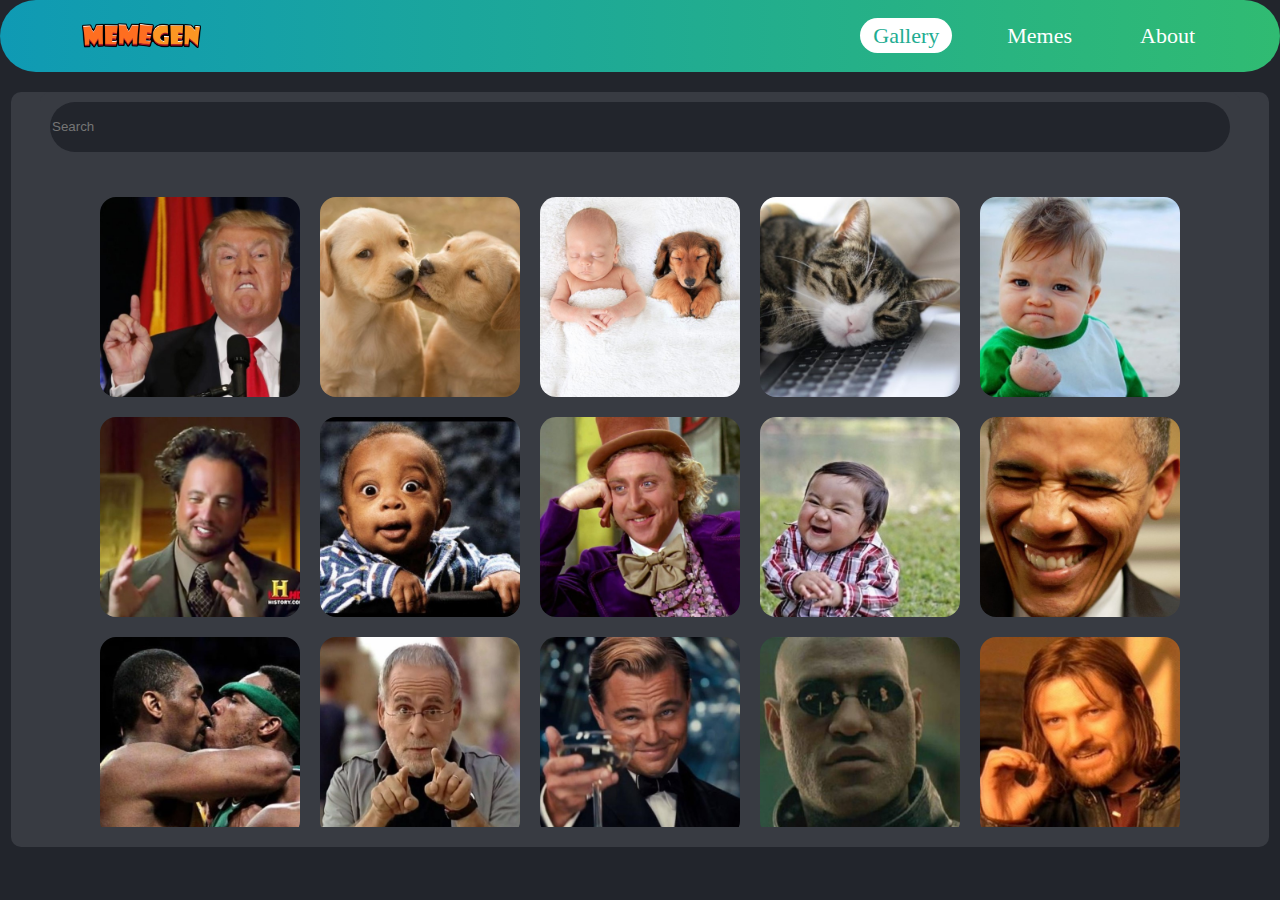
==== index.html @ eb505308 "adding updates" ====
<!DOCTYPE html>
<html lang="en">

<head>
    <meta charset="UTF-8">
    <meta http-equiv="X-UA-Compatible" content="IE=edge">
    <meta name="viewport" content="width=device-width, initial-scale=1.0">
    <title>Meme generator</title>
    <link rel="stylesheet" href="css/style.css">
</head>

<body onload="onInit()">
    <div class="main-screen" onclick="toggleMenu()"></div>
    <div class="main-header-container">
    <header class="main-header">
        <div class="header-container flex space-between align-center">
            <div class="logo"><img src="logo/LOGO.png"></div>
            <ul class="main-nav header-list clean-list">
                <li class="gallery"><a class="first" href="#">Gallery</a></li>
                <li class="memes"><a class="second" href="#">Memes</a></li>
                <li class="about"><a class="second" href="#">About</a></li>
            </ul>
            <button class="btn-menu" onclick="toggleMenu()"><img src="icons/hamburger.png" alt=""></button>
        </div>
    </header>
</div>

    <main class="main-container">
        <div class="main-gallery">
            <header class=gallery-header>
                <div class="search-container">
                    <form>
                        <input type="text" placeholder="Search">
                    </form>
                </div>
                <div class="search-words-container"></div>
            </header>
            <section class="gallery-container">
                <div class="img-container"></div>
            </section>
        </div>
    </main>

    <main class="meme-page">
        <section class="meme-editor-container">
            <div class="canvas-container">
                <canvas class="canvas" width="500" height="500"></canvas>
            </div>
            <div class="ctrl-container">
                <input class= "meme-input" type="text" placeholder="Enter text" oninput="onDrawText(this)">
                <div class="ctrl-btns flex align-center justify-content">
                    <button class="switch icon" onclick=onSwitchLines()><img  src="icons/up-and-down-opposite-double-arrows-side-by-side.png" ></button>
                    <button class="move-up icon" onclick="onChangeHeight(-15)"> <img  src="icons/up-icon.png" ></button>
                    <button class="move-down icon" onclick="onChangeHeight(15)"><img  src="icons/down-icon.png" ></button>
                    <button class="add icon" onclick="onAddLine()"><img  src="icons/add.png" ></button>
                    <button class="delete icon" onclick="onDeleteLine()"><img  src="icons/trash.png" ></button>
                </div>
                <div class="font-btns ">
                    <!-- <div class="top"> -->
                        <button class="text-bigger icon" onclick="onChangeFontSize(2)"><img  src="icons/increase font - icon.png" ></button>
                        <button class="text-smaller icon" onclick="onChangeFontSize(-2)"><img  src="icons/decrease font - icon.png" ></button>
                        <button class="text-left icon" onclick="onChangeAlign(this)"><img  src="icons/align-to-left.png" ></button>
                        <button class="text-middle icon" onclick="onChangeAlign(this)"><img  src="icons/center-text-alignment.png" ></button>
                        <button class="text-right icon" onclick="onChangeAlign(this)"><img  src="icons/align-to-right.png" ></button>
                     <!-- </div> -->
                    <!-- <div class="bottom"> -->
                        <select class="select-btn">
                            <option value="impact">Impact</option>
                        </select>
                        <button class="text-stroke icon"><img  src="icons/text stroke.png"></button>
                        <input type="color" onchange="onChangeColor(this)">
                    <!-- </div> -->
                </div>
                <div class="share-btns flex align-center justify-content">
                    <button class="share">Share</button>
                    <button class="save">Save</button>
                    <button class="download">Download</button>
                </div>
            </div>
        </section>
    </main>
    <script src="js/services/utils.js"></script>
    <script src="js/services/meme-service.js"></script>
    <script src="js/services/main-service.js"></script>
    <script src="js/main-controller.js"></script>
</body>

</html>
---- css/style.css ----
* {
    box-sizing: border-box;
}

body {
    margin: 0 auto;
    overflow: hidden;
    background-color: #22252c;
}

.img-container img {
    width: 100%;
    height: 100%;
    object-fit: cover;
}

.main-header {
    background-image: linear-gradient( 90deg, #0f9ab4, #30bb72);
    border-radius: 3em;
    margin-bottom: 20px;
}

.logo {
    height: 25px;
    padding-left: 82px;
}

.logo img {
    height: 100%;
    object-fit: cover;
}

/* Screen */

.main-header li a{
    text-decoration: none;
}

.main-screen {
    position: fixed;
    top: 0;
    left: 0;
    width: 100%;
    height: 100%;
    background-color: rgba(0, 0, 0, .7);
    cursor: pointer;
    pointer-events: none;
    opacity: 0;
    transition: opacity .6s;
}

body.menu-open .main-screen {
    pointer-events: auto;
    opacity: 1;
    z-index: 1;
}

/* layout */


.main-header ul {
    padding-right: 30px;
}

.main-header .header-list li {
    margin-inline-end: 42px;
}

.meme-page {
    display: none;
    max-width: 1258px;
    margin: 0 auto;
}

.main-container {
    background-color: #383b42;
    max-width: 1258px;
    margin: 0 auto;
    border-radius: 10px;
}

.main-gallery {
    padding-bottom: 20px;
    max-width: 1200px;
    margin: 0 auto;
}

.gallery-container {
    background-color: #383b42;
}

.gallery-header {
    padding: 10px;
    background-color: #383b42;
    border-top-left-radius: 10px;
    border-top-right-radius: 10px;
    margin-bottom: 35px;
}

.img-container {
    display: grid;
    grid-template-columns: repeat(auto-fit, 200px);
    grid-auto-rows: 200px;
    gap: 20px;
    padding: 0 30px;
    justify-content: center;
    background-color: #383b42;
    border-bottom-left-radius: 10px;
    border-bottom-right-radius: 10px;
    overflow: scroll;
    overflow-x: hidden;
    height: 70vh;
}

.gallery-header .search-container input {
    background-color: #22252c;
    width: 100%;
    border-radius: 3em;
    height: 50px;
    border: none;
    margin: auto;
}

.img-container img {
    border-radius: 1em;
    cursor: pointer;
}

/* Scroll-bar */

/* width */

::-webkit-scrollbar {
    width: 14px;
}

/* Track */

::-webkit-scrollbar-track {
    box-shadow: inset 0 0 5px grey;
    border-radius: 10px;
    background: #22252c;
}

/* Meme page */

.meme-editor-container {
    display: flex;
    flex-wrap: wrap;
    gap: 20px;
    flex-direction: row;
    align-items: center;
    justify-content: center;
    padding: 0 80px;
    height: auto;
    overflow: auto;
    overflow-x: hidden;
    height: 80vh;
}

.ctrl-container {
    background-color: #383b42;
    padding: 15px 50px;
    border-radius: 20px;
    display: flex;
    flex-wrap: wrap;
    flex-direction: column;
    align-items: center;
    justify-content: space-evenly;
}


canvas {
    border-radius: 20px;
    border: 10px solid #383b42;
    width: 100%;
    min-width: 300px;
}

.ctrl-container .meme-input {
    width: 100%;
    height: 50px;
    border-radius: 3em;
    border: none;
    font-size: 2em;
    padding-left: 30px;
}


.ctrl-container .ctrl-btns {
    width: 100%;
}

.ctrl-container .icon {
    width: 40px;
    height: 40px;
    cursor: pointer;
}

.ctrl-container img {
    width: 100%;
}

.font-btns {
    display: grid;
    grid-template-columns: repeat(5, minmax(30px, 50px));
    grid-template-rows: 1fr 1fr ;
    gap: 15px 30px;
    text-align: center;
    background-color: #19a59f;
    border-radius:15px;
    padding: 10px;
}

.select-btn {
    grid-column: span 3;
}

/* Handle */

::-webkit-scrollbar-thumb {
    background: linear-gradient( 90deg, #0f9ab4, #30bb72);
    border-radius: 10px;
}

/* Handle on hover */

::-webkit-scrollbar-thumb:hover {
    background: #9691914f;
}

/* helpers */

.flex {
    display: flex;
}

.flex.space-between {
    justify-content: space-between;
}

.flex.align-center {
    align-items: center;
}

.flex.justify-content {
    justify-content: center;
}

.clean-list {
    list-style-type: none;
    margin: 0;
    padding: 0;
}

.btn-menu {
    display: none;
}

@media(max-width: 560px) {
    .ctrl-container {
        width: 330px;
        height: 330px
    }
    canvas {
        display: block;
        width: 350px;
        margin: auto;
    }
    .canvas-container{
        height: unset;
    } 
    .meme-editor-container {
        padding: 0;
        flex-direction: column;
        flex-wrap: unset;
        height: 90vh;
    }
    .font-btns {
        gap: 1px
    }
    .ctrl-container .icon {
        width: 35px;
        height: 35px;
    }
}
/* MOBILE Mnu ONLY */
@media (max-width: 720px) {
    .main-nav {
        position: fixed;
        right: 0;
        top: 0;
        height: 100vh;
        flex-direction: column;
        border-inline-start: 1px solid rgb(41, 39, 39);
        background-color: rgb(0 0 0 / 60%);
        width: 300px;
        transform: translateX(100%);
        transition: transform .6s;
        z-index: 2;
    }
    .btn-menu {
        display: inline-block;
        margin: 20px;
        cursor: pointer;
        background: none;
        border: none;
    }

    body.menu-open .main-nav {
        transform: translateX(0);
    }
    .main-header .main-nav>li {
        margin-inline-end: 0;
    }
    .main-header-container .main-nav a {
        display: block;
        padding: 1rem 0;
        text-align: center;
        border-bottom: 1px solid #ccc;
    }
    .main-header .main-nav a:hover {
        background-color: #f3f3f3;
    }

    .main-header ul { 
        padding-right:unset;
    }
    .main-header .main-nav li a{
        color: white;
        font-size: 2em;
    }
}



@media(max-width: 740px) {
    .ctrl-container {
        height: 400px
    }
    .canvas-container{
        height: unset;

    } 
    
    .font-btns {
        gap: 1px
    }
    
}

@media(min-width: 740px) {
    .ctrl-container {
        width: 500px;

        height: 520px;
    }
    .canvas-container{
        width: 500px;
        
    } 
    .ctrl-container .icon {
        width: 40px;
        height: 40px;
    }
    .font-btns {
        gap: 20px
    }
    ul {
        display: flex;
        align-items: center;
    }    
    .main-header li .second {
        text-decoration: none;
        line-height: 3.272;
        font-size: 1.375rem;
        padding: 5px 13px;
        color: #fff;
        transition: .5s;
    }
    
    .main-header li .first {
        color: #21ac91;
        text-decoration: none;
        line-height: 3.272;
        font-size: 1.375rem;
        padding: 5px 13px;
        background-color: #fff;
        border-radius: 3em;
    }
}
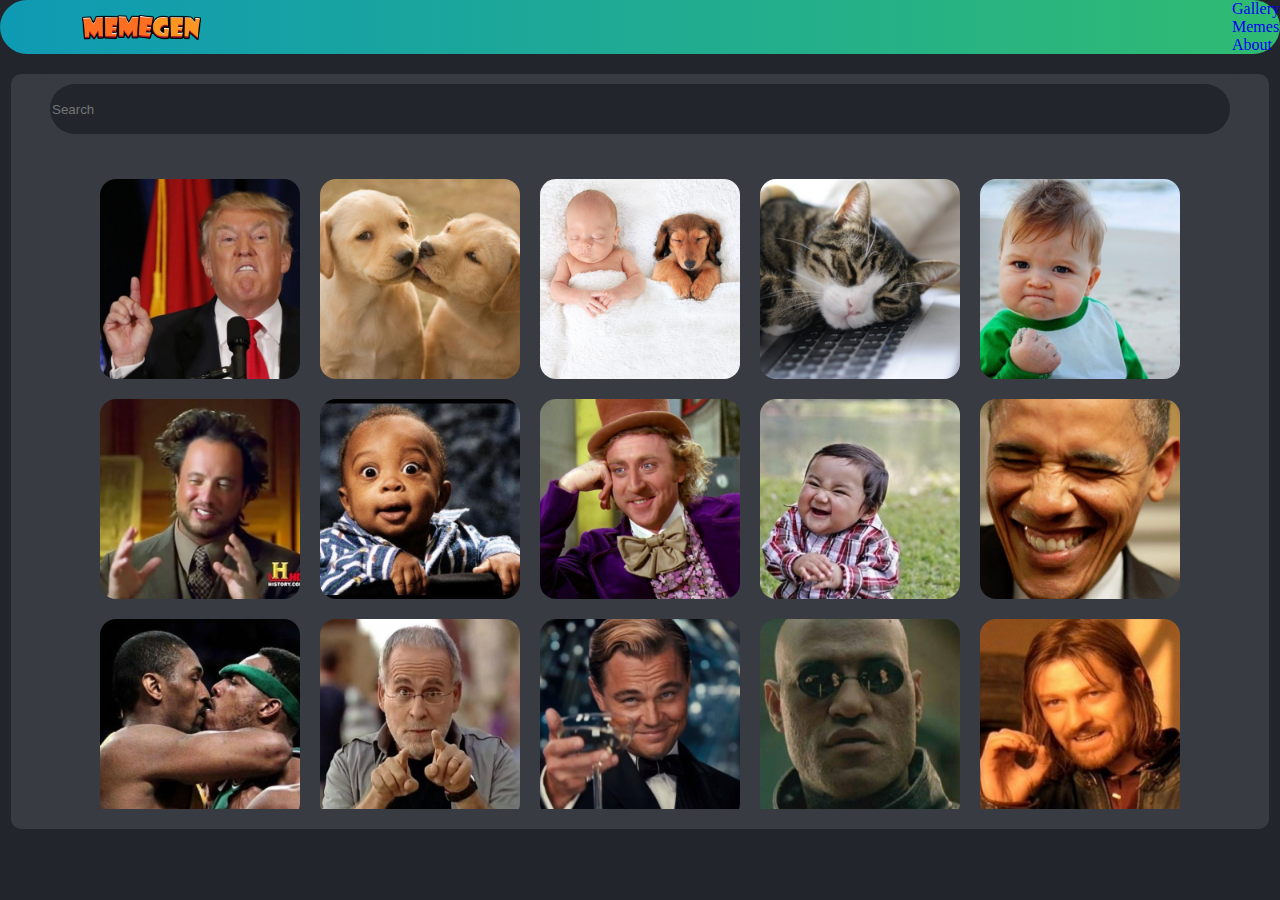
==== commit d9fef4f0: "uploading style updates and delete btn functionality" ====
--- a/index.html
+++ b/index.html
@@ -16,7 +16,7 @@
         <div class="header-container flex space-between align-center">
             <div class="logo"><img src="logo/LOGO.png"></div>
             <ul class="main-nav header-list clean-list">
-                <li class="gallery"><a class="first" href="#">Gallery</a></li>
+                <li class="gallery"><a class="first" href="#" onclick="onClickGallery()">Gallery</a></li>
                 <li class="memes"><a class="second" href="#">Memes</a></li>
                 <li class="about"><a class="second" href="#">About</a></li>
             </ul>
@@ -68,7 +68,7 @@
                             <option value="impact">Impact</option>
                         </select>
                         <button class="text-stroke icon"><img  src="icons/text stroke.png"></button>
-                        <input type="color" onchange="onChangeColor(this)">
+                        <input type="color" value="#e66465" onchange="onChangeColor(this)">
                     <!-- </div> -->
                 </div>
                 <div class="share-btns flex align-center justify-content">
--- a/css/style.css
+++ b/css/style.css
@@ -32,7 +32,7 @@
 
 /* Screen */
 
-.main-header li a{
+.main-header li a {
     text-decoration: none;
 }
 
@@ -56,15 +56,6 @@
 }
 
 /* layout */
-
-
-.main-header ul {
-    padding-right: 30px;
-}
-
-.main-header .header-list li {
-    margin-inline-end: 42px;
-}
 
 .meme-page {
     display: none;
@@ -169,7 +160,6 @@
     justify-content: space-evenly;
 }
 
-
 canvas {
     border-radius: 20px;
     border: 10px solid #383b42;
@@ -186,7 +176,6 @@
     padding-left: 30px;
 }
 
-
 .ctrl-container .ctrl-btns {
     width: 100%;
 }
@@ -204,11 +193,11 @@
 .font-btns {
     display: grid;
     grid-template-columns: repeat(5, minmax(30px, 50px));
-    grid-template-rows: 1fr 1fr ;
+    grid-template-rows: 1fr 1fr;
     gap: 15px 30px;
     text-align: center;
     background-color: #19a59f;
-    border-radius:15px;
+    border-radius: 15px;
     padding: 10px;
 }
 
@@ -267,14 +256,14 @@
         width: 350px;
         margin: auto;
     }
-    .canvas-container{
+    .canvas-container {
         height: unset;
-    } 
+    }
     .meme-editor-container {
         padding: 0;
         flex-direction: column;
         flex-wrap: unset;
-        height: 90vh;
+        height: unset;
     }
     .font-btns {
         gap: 1px
@@ -283,109 +272,102 @@
         width: 35px;
         height: 35px;
     }
-}
-/* MOBILE Mnu ONLY */
-@media (max-width: 720px) {
-    .main-nav {
-        position: fixed;
-        right: 0;
-        top: 0;
-        height: 100vh;
-        flex-direction: column;
-        border-inline-start: 1px solid rgb(41, 39, 39);
-        background-color: rgb(0 0 0 / 60%);
-        width: 300px;
-        transform: translateX(100%);
-        transition: transform .6s;
-        z-index: 2;
-    }
-    .btn-menu {
-        display: inline-block;
-        margin: 20px;
-        cursor: pointer;
-        background: none;
-        border: none;
-    }
-
-    body.menu-open .main-nav {
-        transform: translateX(0);
-    }
-    .main-header .main-nav>li {
-        margin-inline-end: 0;
-    }
-    .main-header-container .main-nav a {
-        display: block;
-        padding: 1rem 0;
-        text-align: center;
-        border-bottom: 1px solid #ccc;
-    }
-    .main-header .main-nav a:hover {
-        background-color: #f3f3f3;
-    }
-
-    .main-header ul { 
-        padding-right:unset;
-    }
-    .main-header .main-nav li a{
-        color: white;
-        font-size: 2em;
-    }
-}
-
-
-
-@media(max-width: 740px) {
-    .ctrl-container {
-        height: 400px
-    }
-    .canvas-container{
-        height: unset;
-
-    } 
-    
-    .font-btns {
-        gap: 1px
-    }
-    
-}
-
-@media(min-width: 740px) {
-    .ctrl-container {
-        width: 500px;
-
-        height: 520px;
-    }
-    .canvas-container{
-        width: 500px;
-        
-    } 
-    .ctrl-container .icon {
-        width: 40px;
-        height: 40px;
-    }
-    .font-btns {
-        gap: 20px
-    }
-    ul {
-        display: flex;
-        align-items: center;
-    }    
-    .main-header li .second {
-        text-decoration: none;
-        line-height: 3.272;
-        font-size: 1.375rem;
-        padding: 5px 13px;
-        color: #fff;
-        transition: .5s;
-    }
-    
-    .main-header li .first {
-        color: #21ac91;
-        text-decoration: none;
-        line-height: 3.272;
-        font-size: 1.375rem;
-        padding: 5px 13px;
-        background-color: #fff;
-        border-radius: 3em;
-    }
-}+    body {
+        overflow: auto;
+    }
+    body::-webkit-scrollbar {
+        display: none;
+    }
+    /* MOBILE Mnu ONLY */
+    @media (max-width: 720px) {
+        .main-nav {
+            position: fixed;
+            right: 0;
+            top: 0;
+            height: 100vh;
+            flex-direction: column;
+            border-inline-start: 1px solid rgb(41, 39, 39);
+            background-color: rgb(0 0 0 / 60%);
+            width: 300px;
+            transform: translateX(100%);
+            transition: transform .6s;
+            z-index: 2;
+        }
+        .btn-menu {
+            display: inline-block;
+            margin: 20px;
+            cursor: pointer;
+            background: none;
+            border: none;
+        }
+        body.menu-open .main-nav {
+            transform: translateX(0);
+        }
+        .main-header .main-nav>li {
+            margin-inline-end: 0;
+        }
+        .main-header-container .main-nav a {
+            display: block;
+            padding: 1rem 0;
+            text-align: center;
+            border-bottom: 1px solid #ccc;
+        }
+        .main-header .main-nav a:hover {
+            background-color: #f3f3f3;
+        }
+        .main-header ul {
+            padding-right: unset;
+        }
+        .main-header .main-nav li a {
+            color: white;
+            font-size: 2em;
+        }
+    }
+    @media(max-width: 740px) {
+        .ctrl-container {
+            height: 400px
+        }
+        .canvas-container {
+            height: unset;
+        }
+        .font-btns {
+            gap: 1px
+        }
+    }
+    @media(min-width: 740px) {
+        .ctrl-container {
+            width: 500px;
+            height: 520px;
+        }
+        .canvas-container {
+            width: 500px;
+        }
+        .ctrl-container .icon {
+            width: 40px;
+            height: 40px;
+        }
+        .font-btns {
+            gap: 20px
+        }
+        ul {
+            display: flex;
+            align-items: center;
+        }
+        .main-header li .second {
+            text-decoration: none;
+            line-height: 3.272;
+            font-size: 1.375rem;
+            padding: 5px 13px;
+            color: #fff;
+            transition: .5s;
+        }
+        .main-header li .first {
+            color: #21ac91;
+            text-decoration: none;
+            line-height: 3.272;
+            font-size: 1.375rem;
+            padding: 5px 13px;
+            background-color: #fff;
+            border-radius: 3em;
+        }
+    }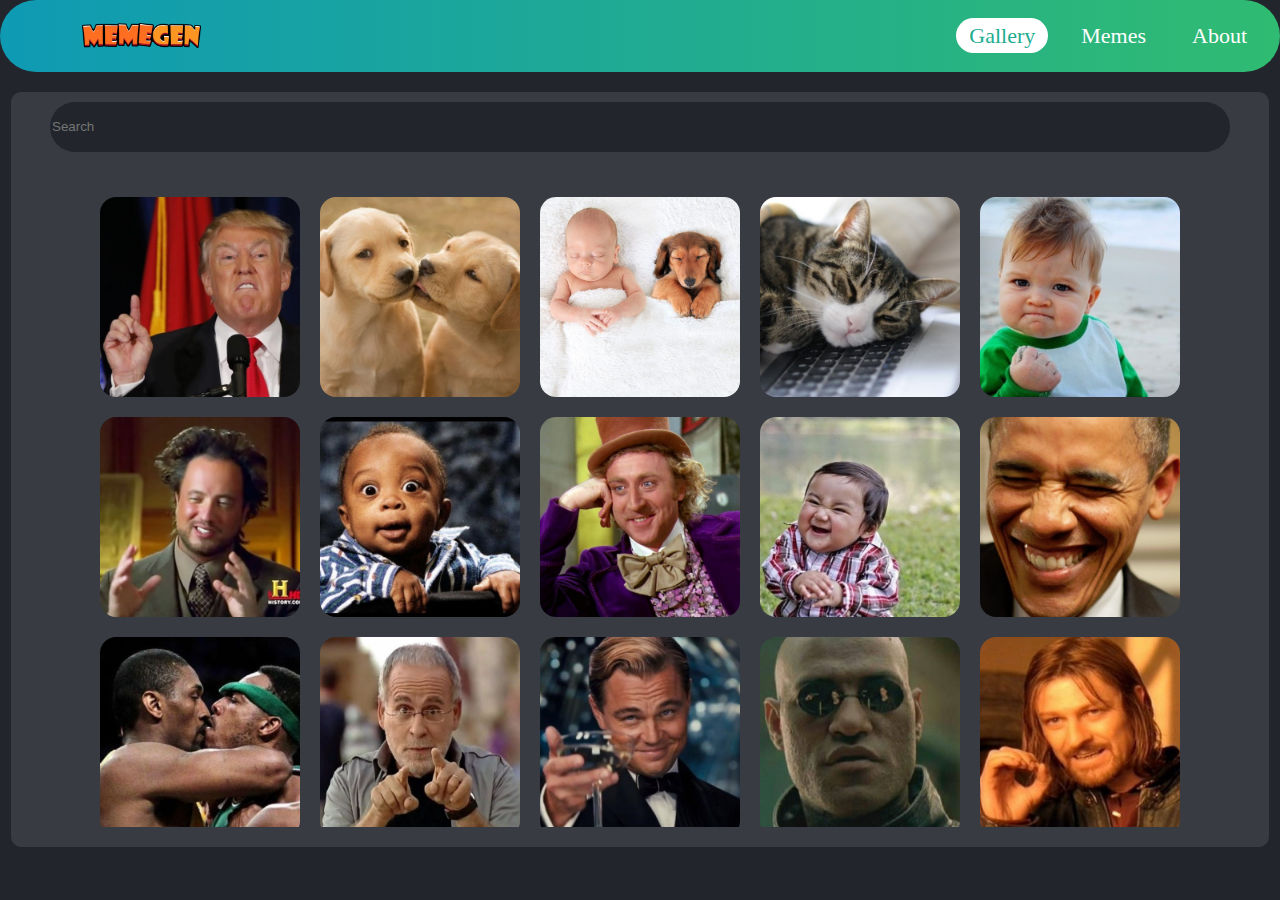
==== commit eb8ce27f: "added a meme saving option" ====
--- a/index.html
+++ b/index.html
@@ -12,20 +12,25 @@
 <body onload="onInit()">
     <div class="main-screen" onclick="toggleMenu()"></div>
     <div class="main-header-container">
-    <header class="main-header">
-        <div class="header-container flex space-between align-center">
-            <div class="logo"><img src="logo/LOGO.png"></div>
-            <ul class="main-nav header-list clean-list">
-                <li class="gallery"><a class="first" href="#" onclick="onClickGallery()">Gallery</a></li>
-                <li class="memes"><a class="second" href="#">Memes</a></li>
-                <li class="about"><a class="second" href="#">About</a></li>
-            </ul>
-            <button class="btn-menu" onclick="toggleMenu()"><img src="icons/hamburger.png" alt=""></button>
-        </div>
-    </header>
-</div>
+        <header class="main-header">
+            <div class="header-container flex space-between align-center">
+                <div class="logo"><img src="logo/LOGO.png"></div>
+                <ul class="main-nav header-list clean-list">
+                    <li class="gallery"><a class="first" href="#" onclick="onClickGallery()">Gallery</a></li>
+                    <li class="memes"><a class="second" href="#" onclick="onToggleMemesModal()">Memes</a></li>
+                    <li class="about"><a class="second" href="#">About</a></li>
+                </ul>
+                <button class="btn-menu" onclick="toggleMenu()"><img src="icons/hamburger.png" alt=""></button>
+            </div>
+        </header>
+    </div>
 
     <main class="main-container">
+        <section class="saved-memes-container hide">
+            <div class="saved-memes flex align-center justify-content">
+                <h2>Saved memes</h2>
+            </div>
+        </section>
         <div class="main-gallery">
             <header class=gallery-header>
                 <div class="search-container">
@@ -39,47 +44,60 @@
                 <div class="img-container"></div>
             </section>
         </div>
-    </main>
 
-    <main class="meme-page">
-        <section class="meme-editor-container">
-            <div class="canvas-container">
-                <canvas class="canvas" width="500" height="500"></canvas>
-            </div>
-            <div class="ctrl-container">
-                <input class= "meme-input" type="text" placeholder="Enter text" oninput="onDrawText(this)">
-                <div class="ctrl-btns flex align-center justify-content">
-                    <button class="switch icon" onclick=onSwitchLines()><img  src="icons/up-and-down-opposite-double-arrows-side-by-side.png" ></button>
-                    <button class="move-up icon" onclick="onChangeHeight(-15)"> <img  src="icons/up-icon.png" ></button>
-                    <button class="move-down icon" onclick="onChangeHeight(15)"><img  src="icons/down-icon.png" ></button>
-                    <button class="add icon" onclick="onAddLine()"><img  src="icons/add.png" ></button>
-                    <button class="delete icon" onclick="onDeleteLine()"><img  src="icons/trash.png" ></button>
+
+        <main class="meme-page">
+            <section class="meme-editor-container">
+                <div class="canvas-container">
+                    <canvas class="canvas" width="500" height="500"></canvas>
                 </div>
-                <div class="font-btns ">
-                    <!-- <div class="top"> -->
-                        <button class="text-bigger icon" onclick="onChangeFontSize(2)"><img  src="icons/increase font - icon.png" ></button>
-                        <button class="text-smaller icon" onclick="onChangeFontSize(-2)"><img  src="icons/decrease font - icon.png" ></button>
-                        <button class="text-left icon" onclick="onChangeAlign(this)"><img  src="icons/align-to-left.png" ></button>
-                        <button class="text-middle icon" onclick="onChangeAlign(this)"><img  src="icons/center-text-alignment.png" ></button>
-                        <button class="text-right icon" onclick="onChangeAlign(this)"><img  src="icons/align-to-right.png" ></button>
-                     <!-- </div> -->
-                    <!-- <div class="bottom"> -->
+                <div class="ctrl-container">
+                    <input class="meme-input" type="text" placeholder="Enter text" oninput="onDrawText(this)">
+                    <div class="ctrl-btns flex align-center justify-content">
+                        <button class="switch icon" onclick=onSwitchLines()><img
+                                src="icons/up-and-down-opposite-double-arrows-side-by-side.png"></button>
+                        <button class="move-up icon" onclick="onChangeHeight(-15)"> <img
+                                src="icons/up-icon.png"></button>
+                        <button class="move-down icon" onclick="onChangeHeight(15)"><img
+                                src="icons/down-icon.png"></button>
+                        <button class="add icon" onclick="onAddLine()"><img src="icons/add.png"></button>
+                        <button class="delete icon" onclick="onDeleteLine()"><img src="icons/trash.png"></button>
+                    </div>
+                    <div class="font-btns ">
+                        <!-- <div class="top"> -->
+                        <button class="text-bigger icon" onclick="onChangeFontSize(2)"><img
+                                src="icons/increase font - icon.png"></button>
+                        <button class="text-smaller icon" onclick="onChangeFontSize(-2)"><img
+                                src="icons/decrease font - icon.png"></button>
+                        <button class="text-left icon" onclick="onChangeAlign(this)"><img
+                                src="icons/align-to-left.png"></button>
+                        <button class="text-middle icon" onclick="onChangeAlign(this)"><img
+                                src="icons/center-text-alignment.png"></button>
+                        <button class="text-right icon" onclick="onChangeAlign(this)"><img
+                                src="icons/align-to-right.png"></button>
+                        <!-- </div> -->
+                        <!-- <div class="bottom"> -->
                         <select class="select-btn">
                             <option value="impact">Impact</option>
                         </select>
-                        <button class="text-stroke icon"><img  src="icons/text stroke.png"></button>
+                        <button class="text-stroke icon"><img src="icons/text stroke.png"></button>
                         <input type="color" value="#e66465" onchange="onChangeColor(this)">
-                    <!-- </div> -->
+                        <!-- </div> -->
+                    </div>
+                    <div class="share-btns flex align-center justify-content">
+                        <button class="share">Share</button>
+                        <button class="save"><a href="#" onclick="onSaveMeme(this)"
+                                >Save</a></button>
+                        <button class="download"><a href="#" onclick="onDwnlCanvas(this)"
+                                download="file-name">Download</a></button>
+                    </div>
                 </div>
-                <div class="share-btns flex align-center justify-content">
-                    <button class="share">Share</button>
-                    <button class="save">Save</button>
-                    <button class="download">Download</button>
-                </div>
-            </div>
-        </section>
+            </section>
+        </main>
     </main>
+
     <script src="js/services/utils.js"></script>
+    <script src="js/services/storage-service.js"></script>
     <script src="js/services/meme-service.js"></script>
     <script src="js/services/main-service.js"></script>
     <script src="js/main-controller.js"></script>
--- a/css/style.css
+++ b/css/style.css
@@ -6,6 +6,7 @@
     margin: 0 auto;
     overflow: hidden;
     background-color: #22252c;
+    position: relative;
 }
 
 .img-container img {
@@ -64,6 +65,7 @@
 }
 
 .main-container {
+    position: relative;
     background-color: #383b42;
     max-width: 1258px;
     margin: 0 auto;
@@ -205,6 +207,35 @@
     grid-column: span 3;
 }
 
+/* memes-modal */
+
+.saved-memes-container {
+    position: absolute;
+    width: 100%;
+    top: 0px;
+    left: 50%;
+    transform: translateX(-50%);
+    background-color: #6c6f77e1;
+    padding: 20px 10px;
+    border: 3px solid white;
+    border-radius: 20px;
+    visibility: visible;
+    transition: opacity 0.5s, visibility 0.5s;
+    box-shadow: 0 10px 10px #000000ab;
+    /* pointer-events: auto; */
+    
+}
+
+.saved-memes-container.hide {
+    visibility: hidden;
+    opacity: 0;
+    /* pointer-events: none; */
+
+}
+
+.saved-memes-container h2 {
+    color:white;
+}
 /* Handle */
 
 ::-webkit-scrollbar-thumb {
@@ -278,96 +309,108 @@
     body::-webkit-scrollbar {
         display: none;
     }
-    /* MOBILE Mnu ONLY */
-    @media (max-width: 720px) {
-        .main-nav {
-            position: fixed;
-            right: 0;
-            top: 0;
-            height: 100vh;
-            flex-direction: column;
-            border-inline-start: 1px solid rgb(41, 39, 39);
-            background-color: rgb(0 0 0 / 60%);
-            width: 300px;
-            transform: translateX(100%);
-            transition: transform .6s;
-            z-index: 2;
-        }
-        .btn-menu {
-            display: inline-block;
-            margin: 20px;
-            cursor: pointer;
-            background: none;
-            border: none;
-        }
-        body.menu-open .main-nav {
-            transform: translateX(0);
-        }
-        .main-header .main-nav>li {
-            margin-inline-end: 0;
-        }
-        .main-header-container .main-nav a {
-            display: block;
-            padding: 1rem 0;
-            text-align: center;
-            border-bottom: 1px solid #ccc;
-        }
-        .main-header .main-nav a:hover {
-            background-color: #f3f3f3;
-        }
-        .main-header ul {
-            padding-right: unset;
-        }
-        .main-header .main-nav li a {
-            color: white;
-            font-size: 2em;
-        }
-    }
-    @media(max-width: 740px) {
-        .ctrl-container {
-            height: 400px
-        }
-        .canvas-container {
-            height: unset;
-        }
-        .font-btns {
-            gap: 1px
-        }
-    }
-    @media(min-width: 740px) {
-        .ctrl-container {
-            width: 500px;
-            height: 520px;
-        }
-        .canvas-container {
-            width: 500px;
-        }
-        .ctrl-container .icon {
-            width: 40px;
-            height: 40px;
-        }
-        .font-btns {
-            gap: 20px
-        }
-        ul {
-            display: flex;
-            align-items: center;
-        }
-        .main-header li .second {
-            text-decoration: none;
-            line-height: 3.272;
-            font-size: 1.375rem;
-            padding: 5px 13px;
-            color: #fff;
-            transition: .5s;
-        }
-        .main-header li .first {
-            color: #21ac91;
-            text-decoration: none;
-            line-height: 3.272;
-            font-size: 1.375rem;
-            padding: 5px 13px;
-            background-color: #fff;
-            border-radius: 3em;
-        }
-    }+}
+
+/* MOBILE Mnu ONLY */
+
+@media (max-width: 720px) {
+    .main-nav {
+        position: fixed;
+        right: 0;
+        top: 0;
+        height: 100vh;
+        flex-direction: column;
+        border-inline-start: 1px solid rgb(41, 39, 39);
+        background-color: rgb(0 0 0 / 60%);
+        width: 300px;
+        transform: translateX(100%);
+        transition: transform .6s;
+        z-index: 2;
+    }
+    .btn-menu {
+        display: inline-block;
+        margin: 20px;
+        cursor: pointer;
+        background: none;
+        border: none;
+    }
+    body.menu-open .main-nav {
+        transform: translateX(0);
+    }
+    .main-header .main-nav>li {
+        margin-inline-end: 0;
+    }
+    .main-header-container .main-nav a {
+        display: block;
+        padding: 1rem 0;
+        text-align: center;
+        border-bottom: 1px solid #ccc;
+    }
+    .main-header .main-nav a:hover {
+        background-color: #f3f3f3;
+    }
+    .main-header ul {
+        padding-right: unset;
+    }
+    .main-header .main-nav li a {
+        color: white;
+        font-size: 2em;
+    }
+}
+
+@media(max-width: 740px) {
+    .ctrl-container {
+        height: 400px
+    }
+    .canvas-container {
+        height: unset;
+    }
+    .font-btns {
+        gap: 1px
+    }
+}
+
+@media(min-width: 740px) {
+    .ctrl-container {
+        width: 500px;
+        height: 520px;
+    }
+    .canvas-container {
+        width: 500px;
+    }
+    .ctrl-container .icon {
+        width: 40px;
+        height: 40px;
+    }
+    .font-btns {
+        gap: 20px
+    }
+    ul {
+        display: flex;
+        align-items: center;
+    }
+    .main-header li .second {
+        text-decoration: none;
+        line-height: 3.272;
+        font-size: 1.375rem;
+        padding: 5px 13px;
+        color: #fff;
+        transition: .5s;
+                margin-inline-end: 20px;
+
+    }
+    .main-header li .first {
+        color: #21ac91;
+        text-decoration: none;
+        line-height: 3.272;
+        font-size: 1.375rem;
+        padding: 5px 13px;
+        background-color: #fff;
+        border-radius: 3em;
+        margin-inline-end: 20px;
+
+    }
+    /* .main-header li>*:not(:last-child){
+        margin-inline-end: 20px;
+    } */
+}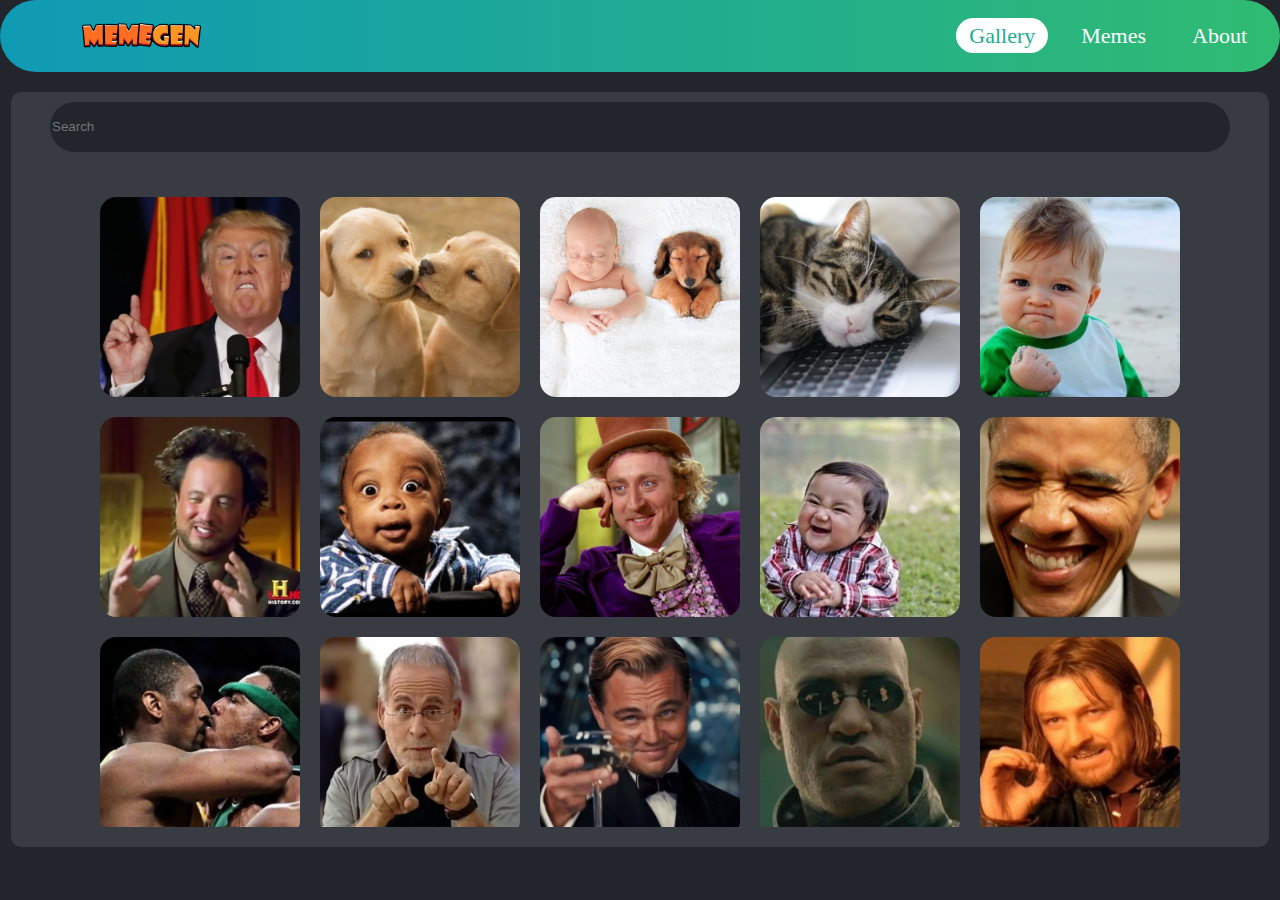
==== commit 9a7d7fd6: "touch bug fixes" ====
--- a/index.html
+++ b/index.html
@@ -44,57 +44,54 @@
                 <div class="img-container"></div>
             </section>
         </div>
+    </main>
 
+    <main class="meme-page">
+        <section class="meme-editor-container">
+            <div class="canvas-container">
+                <canvas class="canvas" width="500" height="500"></canvas>
+            </div>
+            <div class="ctrl-container">
+                <input class="meme-input" type="text" placeholder="Enter text" oninput="onDrawText(this)">
+                <div class="ctrl-btns flex align-center justify-content">
+                    <button class="switch icon" onclick=onSwitchLines()><img
+                            src="icons/up-and-down-opposite-double-arrows-side-by-side.png"></button>
+                    <button class="move-up icon" onclick="onChangeHeight(-15)"> <img src="icons/up-icon.png"></button>
+                    <button class="move-down icon" onclick="onChangeHeight(15)"><img src="icons/down-icon.png"></button>
+                    <button class="add icon" onclick="onAddLine()"><img src="icons/add.png"></button>
+                    <button class="delete icon" onclick="onDeleteLine()"><img src="icons/trash.png"></button>
+                </div>
+                <div class="font-btns ">
+                    <!-- <div class="top"> -->
+                    <button class="text-bigger icon" onclick="onChangeFontSize(2)"><img
+                            src="icons/increase font - icon.png"></button>
+                    <button class="text-smaller icon" onclick="onChangeFontSize(-2)"><img
+                            src="icons/decrease font - icon.png"></button>
+                    <button class="text-left icon" onclick="onChangeAlign(this)"><img
+                            src="icons/align-to-left.png"></button>
+                    <button class="text-middle icon" onclick="onChangeAlign(this)"><img
+                            src="icons/center-text-alignment.png"></button>
+                    <button class="text-right icon" onclick="onChangeAlign(this)"><img
+                            src="icons/align-to-right.png"></button>
+                    <!-- </div> -->
+                    <!-- <div class="bottom"> -->
+                    <select class="select-btn">
+                        <option value="impact">Impact</option>
+                    </select>
+                    <button class="text-stroke icon"><img src="icons/text stroke.png"></button>
+                    <input type="color" value="#e66465" onchange="onChangeColor(this)">
+                    <!-- </div> -->
+                </div>
+                <div class="share-btns flex align-center justify-content">
+                    <button class="share">Share</button>
+                    <button class="save"><a href="#" onclick="onSaveMeme(this)">Save</a></button>
+                    <button class="download"><a href="#" onclick="onDwnlCanvas(this)"
+                            download="file-name">Download</a></button>
+                </div>
+            </div>
+        </section>
+    </main>
 
-        <main class="meme-page">
-            <section class="meme-editor-container">
-                <div class="canvas-container">
-                    <canvas class="canvas" width="500" height="500"></canvas>
-                </div>
-                <div class="ctrl-container">
-                    <input class="meme-input" type="text" placeholder="Enter text" oninput="onDrawText(this)">
-                    <div class="ctrl-btns flex align-center justify-content">
-                        <button class="switch icon" onclick=onSwitchLines()><img
-                                src="icons/up-and-down-opposite-double-arrows-side-by-side.png"></button>
-                        <button class="move-up icon" onclick="onChangeHeight(-15)"> <img
-                                src="icons/up-icon.png"></button>
-                        <button class="move-down icon" onclick="onChangeHeight(15)"><img
-                                src="icons/down-icon.png"></button>
-                        <button class="add icon" onclick="onAddLine()"><img src="icons/add.png"></button>
-                        <button class="delete icon" onclick="onDeleteLine()"><img src="icons/trash.png"></button>
-                    </div>
-                    <div class="font-btns ">
-                        <!-- <div class="top"> -->
-                        <button class="text-bigger icon" onclick="onChangeFontSize(2)"><img
-                                src="icons/increase font - icon.png"></button>
-                        <button class="text-smaller icon" onclick="onChangeFontSize(-2)"><img
-                                src="icons/decrease font - icon.png"></button>
-                        <button class="text-left icon" onclick="onChangeAlign(this)"><img
-                                src="icons/align-to-left.png"></button>
-                        <button class="text-middle icon" onclick="onChangeAlign(this)"><img
-                                src="icons/center-text-alignment.png"></button>
-                        <button class="text-right icon" onclick="onChangeAlign(this)"><img
-                                src="icons/align-to-right.png"></button>
-                        <!-- </div> -->
-                        <!-- <div class="bottom"> -->
-                        <select class="select-btn">
-                            <option value="impact">Impact</option>
-                        </select>
-                        <button class="text-stroke icon"><img src="icons/text stroke.png"></button>
-                        <input type="color" value="#e66465" onchange="onChangeColor(this)">
-                        <!-- </div> -->
-                    </div>
-                    <div class="share-btns flex align-center justify-content">
-                        <button class="share">Share</button>
-                        <button class="save"><a href="#" onclick="onSaveMeme(this)"
-                                >Save</a></button>
-                        <button class="download"><a href="#" onclick="onDwnlCanvas(this)"
-                                download="file-name">Download</a></button>
-                    </div>
-                </div>
-            </section>
-        </main>
-    </main>
 
     <script src="js/services/utils.js"></script>
     <script src="js/services/storage-service.js"></script>
--- a/css/style.css
+++ b/css/style.css
@@ -223,12 +223,13 @@
     transition: opacity 0.5s, visibility 0.5s;
     box-shadow: 0 10px 10px #000000ab;
     /* pointer-events: auto; */
-    
 }
 
 .saved-memes-container.hide {
+    /* display: none; */
     visibility: hidden;
     opacity: 0;
+    /* z-index: -1; */
     /* pointer-events: none; */
 
 }
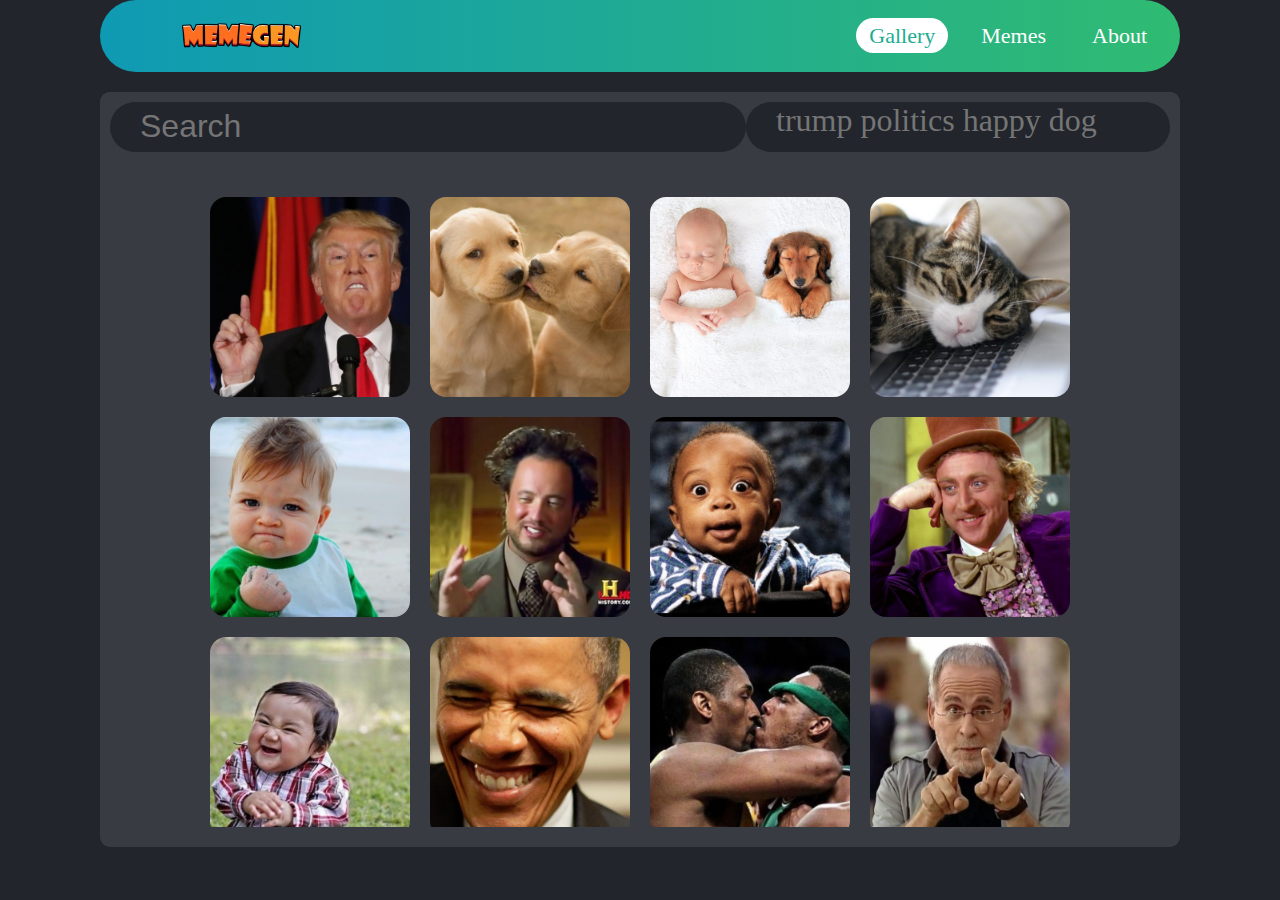
==== commit ff5858c4: "adding search by keywords feature" ====
--- a/index.html
+++ b/index.html
@@ -32,13 +32,16 @@
             </div>
         </section>
         <div class="main-gallery">
-            <header class=gallery-header>
+            <header class="gallery-header">
                 <div class="search-container">
                     <form>
-                        <input type="text" placeholder="Search">
+                        <input class="search-bar" type="text" placeholder="Search" oninput="onSearchImg(this.value)">
                     </form>
                 </div>
                 <div class="search-words-container"></div>
+                <div class="keyword-search-container">
+                    <div class="keyword-search"></div>
+                </div>
             </header>
             <section class="gallery-container">
                 <div class="img-container"></div>
@@ -82,11 +85,18 @@
                     <input type="color" value="#e66465" onchange="onChangeColor(this)">
                     <!-- </div> -->
                 </div>
-                <div class="share-btns flex align-center justify-content">
+                <div class="share-btns ">
                     <button class="share">Share</button>
                     <button class="save"><a href="#" onclick="onSaveMeme(this)">Save</a></button>
                     <button class="download"><a href="#" onclick="onDwnlCanvas(this)"
                             download="file-name">Download</a></button>
+                    <input type="file" class="file-input btn" name="image" onchange="onImgInput(event)" />
+                    <br>
+                    <form action="" method="POST" enctype="multipart/form-data" onsubmit="uploadImg(this, event)">
+                        <input name="img" id="imgData" type="hidden" />
+                        <button class="btn" type="submit">Publish</button>
+                        <div class="share-container"></div>
+                    </form>
                 </div>
             </div>
         </section>
@@ -95,6 +105,7 @@
 
     <script src="js/services/utils.js"></script>
     <script src="js/services/storage-service.js"></script>
+    <script src="js/services/download-upload-service.js"></script>
     <script src="js/services/meme-service.js"></script>
     <script src="js/services/main-service.js"></script>
     <script src="js/main-controller.js"></script>
--- a/css/style.css
+++ b/css/style.css
@@ -7,6 +7,7 @@
     overflow: hidden;
     background-color: #22252c;
     position: relative;
+    padding: 0 100px
 }
 
 .img-container img {
@@ -58,6 +59,27 @@
 
 /* layout */
 
+.keyword-search-container {
+    display: block;
+    width: 100%;
+    background-color: #22252c;
+    /* width: 60%; */
+    border-radius: 3em;
+    height: 50px;
+    border: none;
+    margin: auto;
+    font-size: 2em;
+    color: #757575;
+    padding-left: 30px;
+    overflow: hidden;
+    flex-wrap: wrap;
+    /* text-align: center; */
+    /* justify-content: center; */
+    vertu
+}
+
+.keyword-search {}
+
 .meme-page {
     display: none;
     max-width: 1258px;
@@ -83,6 +105,7 @@
 }
 
 .gallery-header {
+    display: block;
     padding: 10px;
     background-color: #383b42;
     border-top-left-radius: 10px;
@@ -105,13 +128,23 @@
     height: 70vh;
 }
 
+.gallery-header .search-container {
+    display: inline-block;
+    width: 100%;
+    margin-bottom: 10px;
+}
+
 .gallery-header .search-container input {
+    /* display: inline-block; */
     background-color: #22252c;
     width: 100%;
     border-radius: 3em;
     height: 50px;
     border: none;
     margin: auto;
+    font-size: 2em;
+    color: #757575;
+    padding-left: 30px;
 }
 
 .img-container img {
@@ -176,6 +209,7 @@
     border: none;
     font-size: 2em;
     padding-left: 30px;
+    color: #757575
 }
 
 .ctrl-container .ctrl-btns {
@@ -231,12 +265,28 @@
     opacity: 0;
     /* z-index: -1; */
     /* pointer-events: none; */
-
+}
+
+.saved-memes {
+    flex-wrap: wrap;
+    gap: 10px;
 }
 
 .saved-memes-container h2 {
-    color:white;
-}
+    color: white;
+}
+
+.saved-meme-img {
+    width: 150px;
+    height: 150px;
+    object-fit: cover;
+    border-radius: 10px;
+    border: 4px solid rgba(56, 59, 66, 0.3);
+    box-shadow: 0px 0px 12px -1px rgba(0, 0, 0, 0.75);
+    -webkit-box-shadow: 0px 0px 12px -1px rgba(0, 0, 0, 0.75);
+    -moz-box-shadow: 0px 0px 12px -1px rgba(0, 0, 0, 0.75);
+}
+
 /* Handle */
 
 ::-webkit-scrollbar-thumb {
@@ -310,7 +360,36 @@
     body::-webkit-scrollbar {
         display: none;
     }
-}
+    .img-container {
+        grid-template-columns: repeat(auto-fit, 150px);
+        grid-auto-rows: 150px;
+    }
+}
+
+.share-btns {
+    width: 100%;
+    display: flex;
+    flex-wrap:wrap;
+    justify-content: center;
+    gap: 20px
+}
+
+.share-btns button {
+    background-color: #efefef;
+    color: black;
+    border-radius: 5px;
+    border: none;
+    font-size: 20px;
+}
+
+.share-btns a {
+    text-decoration: none;
+    color: black;
+    background-color: #efefef;
+    font-size:20px;
+}
+
+
 
 /* MOBILE Mnu ONLY */
 
@@ -359,7 +438,7 @@
     }
 }
 
-@media(max-width: 740px) {
+@media(max-width: 720px) {
     .ctrl-container {
         height: 400px
     }
@@ -369,9 +448,12 @@
     .font-btns {
         gap: 1px
     }
-}
-
-@media(min-width: 740px) {
+    body {
+        padding: 0 0;
+    }
+}
+
+@media(min-width: 720px) {
     .ctrl-container {
         width: 500px;
         height: 520px;
@@ -397,8 +479,7 @@
         padding: 5px 13px;
         color: #fff;
         transition: .5s;
-                margin-inline-end: 20px;
-
+        margin-inline-end: 20px;
     }
     .main-header li .first {
         color: #21ac91;
@@ -409,9 +490,25 @@
         background-color: #fff;
         border-radius: 3em;
         margin-inline-end: 20px;
-
     }
     /* .main-header li>*:not(:last-child){
         margin-inline-end: 20px;
     } */
+}
+
+@media(min-width: 980px) {
+    .keyword-search-container {
+        display: inline-block;
+        width: 40%;
+    }
+    .gallery-header {
+        display: flex;
+    }
+    .gallery-header .search-container {
+        display: inline-block;
+        width: 60%;
+    }
+    .gallery-header .search-container {
+        margin-bottom: 0;
+    }
 }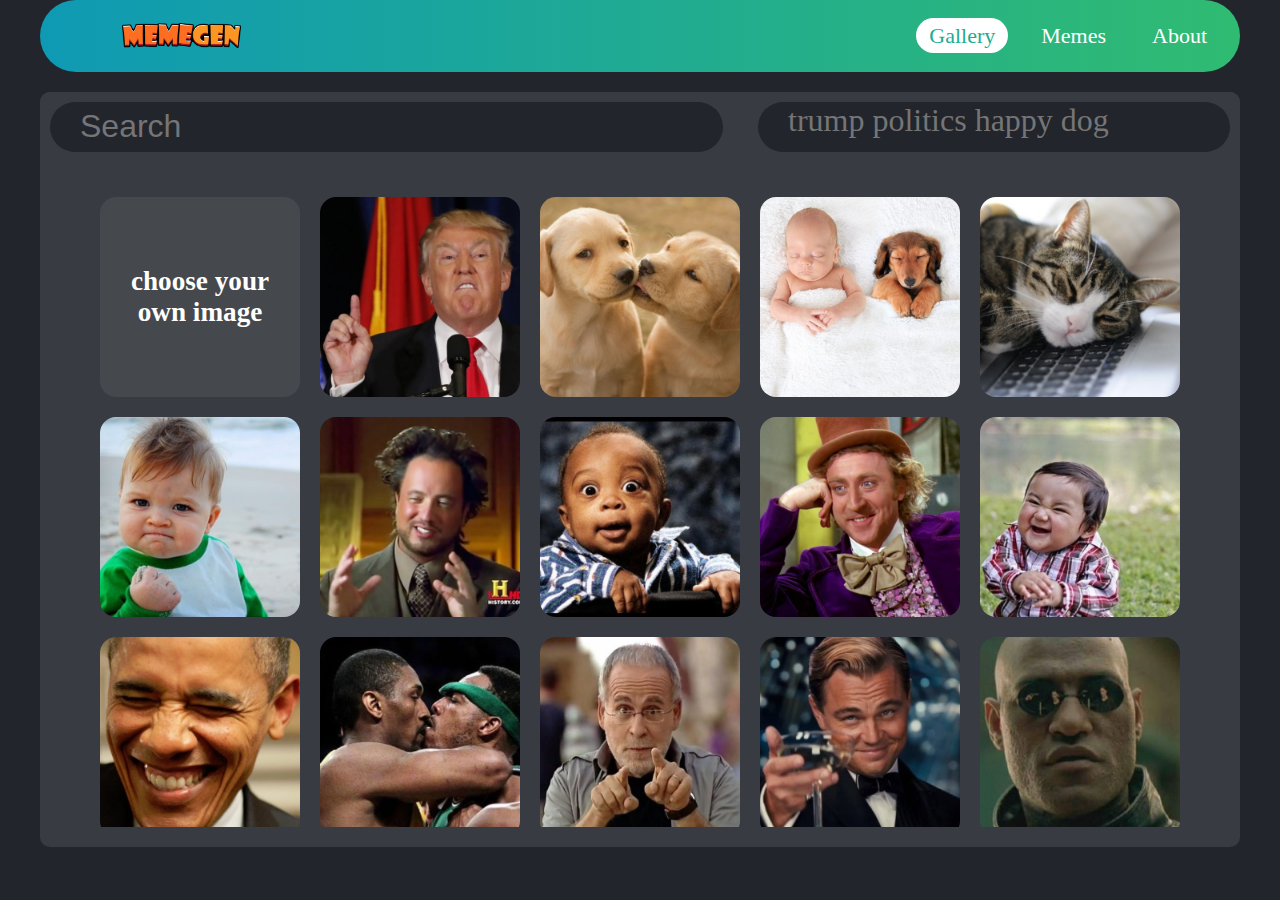
==== commit 365a68bc: "added improved design" ====
--- a/index.html
+++ b/index.html
@@ -20,7 +20,10 @@
                     <li class="memes"><a class="second" href="#" onclick="onToggleMemesModal()">Memes</a></li>
                     <li class="about"><a class="second" href="#">About</a></li>
                 </ul>
-                <button class="btn-menu" onclick="toggleMenu()"><img src="icons/hamburger.png" alt=""></button>
+                <!-- <button class="btn-menu" onclick="toggleMenu()"><img src="icons/hamburger.png" alt=""></button> -->
+                <div class="btn-menu">
+                    <div class="burger" onclick="toggleMenu()"></div>
+                </div>
             </div>
         </header>
     </div>
@@ -56,7 +59,7 @@
             </div>
             <div class="ctrl-container">
                 <input class="meme-input" type="text" placeholder="Enter text" oninput="onDrawText(this)">
-                <div class="ctrl-btns flex align-center justify-content">
+                <div class="ctrl-btns">
                     <button class="switch icon" onclick=onSwitchLines()><img
                             src="icons/up-and-down-opposite-double-arrows-side-by-side.png"></button>
                     <button class="move-up icon" onclick="onChangeHeight(-15)"> <img src="icons/up-icon.png"></button>
@@ -86,15 +89,12 @@
                     <!-- </div> -->
                 </div>
                 <div class="share-btns ">
-                    <button class="share">Share</button>
                     <button class="save"><a href="#" onclick="onSaveMeme(this)">Save</a></button>
                     <button class="download"><a href="#" onclick="onDwnlCanvas(this)"
                             download="file-name">Download</a></button>
-                    <input type="file" class="file-input btn" name="image" onchange="onImgInput(event)" />
-                    <br>
                     <form action="" method="POST" enctype="multipart/form-data" onsubmit="uploadImg(this, event)">
                         <input name="img" id="imgData" type="hidden" />
-                        <button class="btn" type="submit">Publish</button>
+                        <button class="btn" type="submit">Share</button>
                         <div class="share-container"></div>
                     </form>
                 </div>
--- a/css/style.css
+++ b/css/style.css
@@ -7,7 +7,6 @@
     overflow: hidden;
     background-color: #22252c;
     position: relative;
-    padding: 0 100px
 }
 
 .img-container img {
@@ -73,12 +72,7 @@
     padding-left: 30px;
     overflow: hidden;
     flex-wrap: wrap;
-    /* text-align: center; */
-    /* justify-content: center; */
-    vertu
-}
-
-.keyword-search {}
+}
 
 .meme-page {
     display: none;
@@ -147,9 +141,33 @@
     padding-left: 30px;
 }
 
-.img-container img {
+.img-container img, .upload-img-container {
     border-radius: 1em;
     cursor: pointer;
+}
+
+.upload-img-container {
+    background-color: #45484d;
+    text-align: center;
+    display: flex;
+    cursor: pointer;
+}
+
+.upload-img-container h2 {
+    vertical-align: center;
+    cursor: pointer;
+    width: 100%;
+    height: 100%;
+    margin: 0;
+    font-size: 1.7em;
+    padding: 10px;
+    display: inline-flex;
+    align-items: center;
+    color: white;
+}
+
+input[type="file"] {
+    display: none;
 }
 
 /* Scroll-bar */
@@ -176,8 +194,8 @@
     gap: 20px;
     flex-direction: row;
     align-items: center;
-    justify-content: center;
-    padding: 0 80px;
+    justify-content: space-evenly;
+    padding: 0 40px;
     height: auto;
     overflow: auto;
     overflow-x: hidden;
@@ -187,7 +205,7 @@
 .ctrl-container {
     background-color: #383b42;
     padding: 15px 50px;
-    border-radius: 20px;
+    border-radius: 40px;
     display: flex;
     flex-wrap: wrap;
     flex-direction: column;
@@ -196,7 +214,7 @@
 }
 
 canvas {
-    border-radius: 20px;
+    border-radius: 40px;
     border: 10px solid #383b42;
     width: 100%;
     min-width: 300px;
@@ -205,7 +223,7 @@
 .ctrl-container .meme-input {
     width: 100%;
     height: 50px;
-    border-radius: 3em;
+    border-radius: 40px;
     border: none;
     font-size: 2em;
     padding-left: 30px;
@@ -216,18 +234,22 @@
     width: 100%;
 }
 
-.ctrl-container .icon {
-    width: 40px;
-    height: 40px;
+/* .ctrl-container .icon {
+    width: 60px;
+    height: 60px;
     cursor: pointer;
-}
+} */
 
 .ctrl-container img {
     width: 100%;
+    height: 100%;
+    object-fit: contain;
+    border: none;
 }
 
 .font-btns {
     display: grid;
+    justify-items: center;
     grid-template-columns: repeat(5, minmax(30px, 50px));
     grid-template-rows: 1fr 1fr;
     gap: 15px 30px;
@@ -239,6 +261,18 @@
 
 .select-btn {
     grid-column: span 3;
+    width: 100%;
+    height: 100%;
+    /* border-radius: 10px; */
+    border: none;
+    font-size: 1.5rem;
+}
+
+.ctrl-btns {
+    display: grid;
+    grid-template-columns: repeat(5, minmax(30px, 50px));
+    text-align: center;
+    justify-content: center;
 }
 
 /* memes-modal */
@@ -327,69 +361,6 @@
 .btn-menu {
     display: none;
 }
-
-@media(max-width: 560px) {
-    .ctrl-container {
-        width: 330px;
-        height: 330px
-    }
-    canvas {
-        display: block;
-        width: 350px;
-        margin: auto;
-    }
-    .canvas-container {
-        height: unset;
-    }
-    .meme-editor-container {
-        padding: 0;
-        flex-direction: column;
-        flex-wrap: unset;
-        height: unset;
-    }
-    .font-btns {
-        gap: 1px
-    }
-    .ctrl-container .icon {
-        width: 35px;
-        height: 35px;
-    }
-    body {
-        overflow: auto;
-    }
-    body::-webkit-scrollbar {
-        display: none;
-    }
-    .img-container {
-        grid-template-columns: repeat(auto-fit, 150px);
-        grid-auto-rows: 150px;
-    }
-}
-
-.share-btns {
-    width: 100%;
-    display: flex;
-    flex-wrap:wrap;
-    justify-content: center;
-    gap: 20px
-}
-
-.share-btns button {
-    background-color: #efefef;
-    color: black;
-    border-radius: 5px;
-    border: none;
-    font-size: 20px;
-}
-
-.share-btns a {
-    text-decoration: none;
-    color: black;
-    background-color: #efefef;
-    font-size:20px;
-}
-
-
 
 /* MOBILE Mnu ONLY */
 
@@ -407,12 +378,49 @@
         transition: transform .6s;
         z-index: 2;
     }
-    .btn-menu {
+    /* .btn-menu {
         display: inline-block;
         margin: 20px;
         cursor: pointer;
         background: none;
         border: none;
+    } */
+    .btn-menu {
+        position: relative;
+        display: flex;
+        justify-content: center;
+        align-items: center;
+        height: 80px;
+        width: 80px;
+        /* border-radius:5px; */
+        cursor: pointer;
+        transition: all 0.5s ease-in-out;
+        border: 4px solid white;
+        border-radius: 50px;
+        background-color: #fff;
+    }
+    .btn-menu .burger {
+        background: #2cb77b;
+        height: 6px;
+        width: 50px;
+        border-radius: 5px;
+        transition: all 0.5s ease-in-out;
+    }
+    .btn-menu .burger::before, .btn-menu .burger::after {
+        content: "";
+        position: absolute;
+        background: #2cb77b;
+        height: 6px;
+        width: 50px;
+        border: none;
+        border-radius: 5px;
+        transition: all 0.5s ease-in-out;
+    }
+    .btn-menu .burger::before {
+        transform: translateY(-16px)
+    }
+    .btn-menu .burger::after {
+        transform: translateY(16px)
     }
     body.menu-open .main-nav {
         transform: translateX(0);
@@ -438,15 +446,112 @@
     }
 }
 
-@media(max-width: 720px) {
+@media(max-width: 560px) {
     .ctrl-container {
-        height: 400px
+        /* max-width: 520px; */
+        height: 400px;
+        padding: 0 15px;
+    }
+    canvas {
+        display: block;
+        min-width: 350px;
+        margin: auto;
     }
     .canvas-container {
         height: unset;
     }
-    .font-btns {
-        gap: 1px
+    .meme-editor-container {
+        padding: 0 18px;
+        flex-direction: column;
+        flex-wrap: unset;
+        height: unset;
+    }
+    .font-btns, .ctrl-btns {
+        gap: 5px
+    }
+    .font-btns button {
+        /* border: 5px solid black; */
+    }
+    .ctrl-container .icon {
+        width: 50px;
+        height: 50px;
+    }
+    body {
+        overflow: auto;
+    }
+    body::-webkit-scrollbar {
+        display: none;
+    }
+    .img-container {
+        grid-template-columns: repeat(auto-fit, 150px);
+        grid-auto-rows: 150px;
+    }
+}
+
+.share-btns {
+    width: 100%;
+    display: flex;
+    flex-wrap: wrap;
+    justify-content: center;
+    gap: 10px;
+}
+
+/* .share-btns button {
+    background-color: #efefef;
+    color: black;
+    border-radius: 5px;
+    border: none;
+    font-size: 1.3rem;
+} */
+
+.share-btns a {
+    display: inline-flex;
+    justify-content: center;
+    /* justify-items: center; */
+    align-items: center;
+    text-decoration: none;
+    height: 40px;
+    width: 100%;
+    /* line-height: 45px; */
+    color: black;
+    padding: 10px;
+    font-size: 1.3rem;
+}
+
+.btn {
+    cursor: pointer;
+    height: 42px;
+    display: inline-block;
+    padding: 10px;
+    font-size: 1.3rem;
+}
+
+.download, .save, .btn {
+    background-color: #efefef;
+    border: none;
+    color: black;
+}
+
+.keywords {
+    cursor: pointer;
+}
+
+@media(min-width: 560px) {
+    .ctrl-container {
+        height: 500px;
+        max-width: 520px;
+    }
+    .canvas-container {
+        height: unset;
+    }
+    .font-btns, .ctrl-btns {
+        gap: 10px
+    }
+    .ctrl-container .icon {
+        width: 50px;
+        height: 50px;
+        border: none;
+        cursor: pointer;
     }
     body {
         padding: 0 0;
@@ -454,16 +559,11 @@
 }
 
 @media(min-width: 720px) {
-    .ctrl-container {
-        width: 500px;
-        height: 520px;
+    .ctrl-btns {
+        gap: 20px;
     }
     .canvas-container {
         width: 500px;
-    }
-    .ctrl-container .icon {
-        width: 40px;
-        height: 40px;
     }
     .font-btns {
         gap: 20px
@@ -494,6 +594,9 @@
     /* .main-header li>*:not(:last-child){
         margin-inline-end: 20px;
     } */
+    body {
+        padding: 0 40px;
+    }
 }
 
 @media(min-width: 980px) {
@@ -506,7 +609,8 @@
     }
     .gallery-header .search-container {
         display: inline-block;
-        width: 60%;
+        width: 57%;
+        margin-right: 3%;
     }
     .gallery-header .search-container {
         margin-bottom: 0;
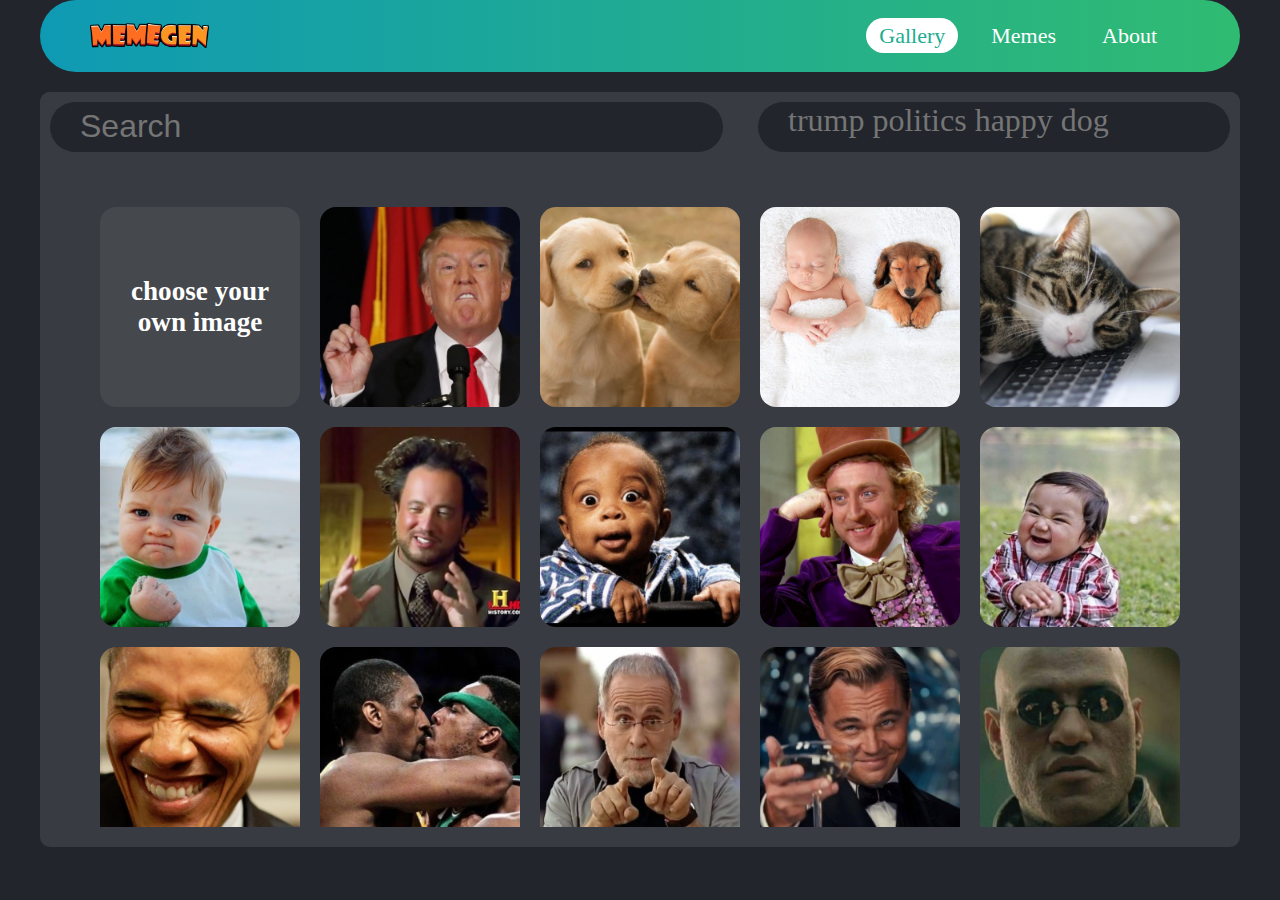
==== commit c0ec71bd: "adding stroke ability and improved style" ====
--- a/index.html
+++ b/index.html
@@ -21,8 +21,8 @@
                     <li class="about"><a class="second" href="#">About</a></li>
                 </ul>
                 <!-- <button class="btn-menu" onclick="toggleMenu()"><img src="icons/hamburger.png" alt=""></button> -->
-                <div class="btn-menu">
-                    <div class="burger" onclick="toggleMenu()"></div>
+                <div class="btn-menu" onclick="toggleMenu()">
+                    <div class="burger"></div>
                 </div>
             </div>
         </header>
@@ -84,7 +84,7 @@
                     <select class="select-btn">
                         <option value="impact">Impact</option>
                     </select>
-                    <button class="text-stroke icon"><img src="icons/text stroke.png"></button>
+                    <button class="text-stroke icon" onclick="onAddStroke()"><img src="icons/text stroke.png" ></button>
                     <input type="color" value="#e66465" onchange="onChangeColor(this)">
                     <!-- </div> -->
                 </div>
--- a/css/style.css
+++ b/css/style.css
@@ -9,10 +9,15 @@
     position: relative;
 }
 
-.img-container img {
+.img-container .gallery-meme {
     width: 100%;
     height: 100%;
     object-fit: cover;
+    transition: box-shadow .4s;
+}
+
+.img-container .gallery-meme:hover {
+    box-shadow: 0px 0px 13px 3px rgba(0,0,0,0.66);
 }
 
 .main-header {
@@ -23,7 +28,7 @@
 
 .logo {
     height: 25px;
-    padding-left: 82px;
+    /* padding-left: 82px; */
 }
 
 .logo img {
@@ -39,7 +44,7 @@
 
 .main-screen {
     position: fixed;
-    top: 0;
+    top: 67px;
     left: 0;
     width: 100%;
     height: 100%;
@@ -57,6 +62,11 @@
 }
 
 /* layout */
+
+.header-container {
+    max-width: 1258px;
+    margin: auto;
+}
 
 .keyword-search-container {
     display: block;
@@ -78,6 +88,7 @@
     display: none;
     max-width: 1258px;
     margin: 0 auto;
+    overflow: hidden
 }
 
 .main-container {
@@ -112,12 +123,12 @@
     grid-template-columns: repeat(auto-fit, 200px);
     grid-auto-rows: 200px;
     gap: 20px;
-    padding: 0 30px;
+    padding: 10px 30px;
     justify-content: center;
     background-color: #383b42;
     border-bottom-left-radius: 10px;
     border-bottom-right-radius: 10px;
-    overflow: scroll;
+    overflow: auto;
     overflow-x: hidden;
     height: 70vh;
 }
@@ -199,12 +210,12 @@
     height: auto;
     overflow: auto;
     overflow-x: hidden;
-    height: 80vh;
+    height: 87vh;
 }
 
 .ctrl-container {
     background-color: #383b42;
-    padding: 15px 50px;
+    /* padding: 15px 50px; */
     border-radius: 40px;
     display: flex;
     flex-wrap: wrap;
@@ -221,7 +232,7 @@
 }
 
 .ctrl-container .meme-input {
-    width: 100%;
+    width: 80%;
     height: 50px;
     border-radius: 40px;
     border: none;
@@ -365,10 +376,15 @@
 /* MOBILE Mnu ONLY */
 
 @media (max-width: 720px) {
+
+    .header-container {
+        padding: 6px 7px 6px 30px;
+        /* padding-right:  */
+    }
     .main-nav {
         position: fixed;
         right: 0;
-        top: 0;
+        top: 67px;
         height: 100vh;
         flex-direction: column;
         border-inline-start: 1px solid rgb(41, 39, 39);
@@ -390,8 +406,8 @@
         display: flex;
         justify-content: center;
         align-items: center;
-        height: 80px;
-        width: 80px;
+        height: 55px;
+        width: 55px;
         /* border-radius:5px; */
         cursor: pointer;
         transition: all 0.5s ease-in-out;
@@ -401,8 +417,8 @@
     }
     .btn-menu .burger {
         background: #2cb77b;
-        height: 6px;
-        width: 50px;
+        height: 4.5px;
+        width: 32px;
         border-radius: 5px;
         transition: all 0.5s ease-in-out;
     }
@@ -410,18 +426,34 @@
         content: "";
         position: absolute;
         background: #2cb77b;
-        height: 6px;
-        width: 50px;
+        height: 4.5px;
+        width: 32px;
         border: none;
         border-radius: 5px;
         transition: all 0.5s ease-in-out;
     }
     .btn-menu .burger::before {
-        transform: translateY(-16px)
+        transform: translateY(-12px)
     }
     .btn-menu .burger::after {
-        transform: translateY(16px)
-    }
+        transform: translateY(12px)
+    }
+
+    body.menu-open .burger {
+        transform: translate(-50px);
+        background: transparent;
+    }
+
+    body.menu-open .burger::before {
+        transform: rotate(45deg) translate(35px, -35px)
+    }
+    body.menu-open .burger::after {
+        transform: rotate(-45deg) translate(35px, 35px)
+    }
+    body.menu-open .btn-menu {
+        z-index: 3;
+    }
+
     body.menu-open .main-nav {
         transform: translateX(0);
     }
@@ -435,7 +467,7 @@
         border-bottom: 1px solid #ccc;
     }
     .main-header .main-nav a:hover {
-        background-color: #f3f3f3;
+        background-color: rgb(243, 243, 243, 0.2);
     }
     .main-header ul {
         padding-right: unset;
@@ -448,7 +480,7 @@
 
 @media(max-width: 560px) {
     .ctrl-container {
-        /* max-width: 520px; */
+        max-width: 520px;
         height: 400px;
         padding: 0 15px;
     }
@@ -456,9 +488,6 @@
         display: block;
         min-width: 350px;
         margin: auto;
-    }
-    .canvas-container {
-        height: unset;
     }
     .meme-editor-container {
         padding: 0 18px;
@@ -539,10 +568,15 @@
 @media(min-width: 560px) {
     .ctrl-container {
         height: 500px;
-        max-width: 520px;
+        max-width: 600px;
+        flex: 1;
+        min-width: 440px;
     }
     .canvas-container {
         height: unset;
+        max-width: 600px;
+        flex: 1;
+        min-width: 440px;
     }
     .font-btns, .ctrl-btns {
         gap: 10px
@@ -559,6 +593,10 @@
 }
 
 @media(min-width: 720px) {
+
+    .header-container {
+        padding: 0 50px;
+    }
     .ctrl-btns {
         gap: 20px;
     }
